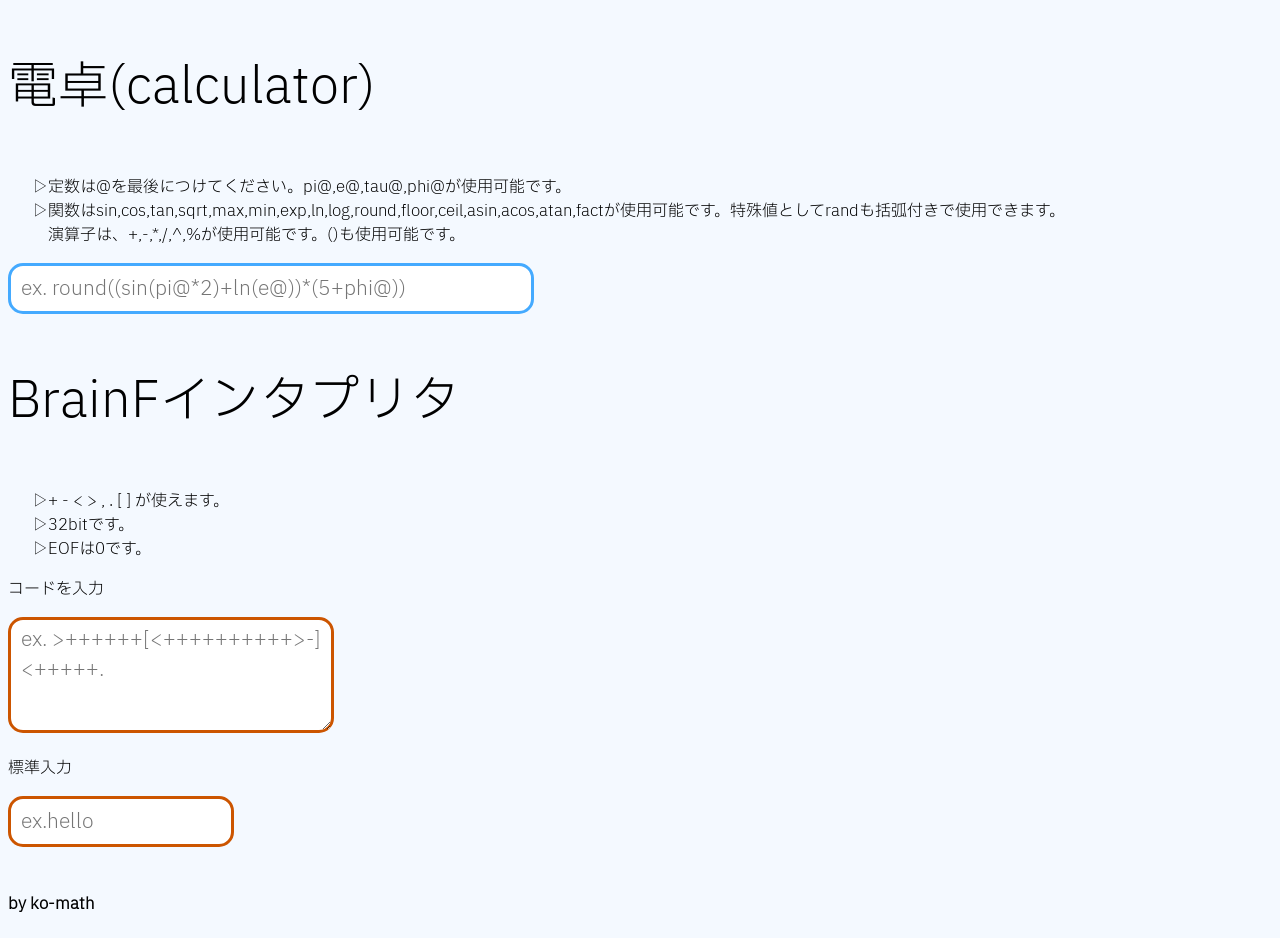
==== calc.html @ a7118719 "Add files via upload" ====
<!DOCTYPE html>
<html lang="ja">
    <head>
        <meta charset="utf-8">
        <link rel="stylesheet" href="./first.css">
    </head>
    <body>
        <p class ="p">電卓(calculator)</p>
        <ul>
            <li>定数は@を最後につけてください。pi@,e@,tau@,phi@が使用可能です。</li>
            <li>関数はsin,cos,tan,sqrt,max,min,exp,ln,log,round,floor,ceil,asin,acos,atan,factが使用可能です。特殊値としてrandも括弧付きで使用できます。<br>演算子は、+,-,*,/,^,%が使用可能です。()も使用可能です。</li>
        </ul>
        <div id="inputFormula">
            <input type="text" id="formula" placeholder="ex. round((sin(pi@*2)+ln(e@))*(5+phi@))">
        </div>
        
        <p class ="p">BrainFインタプリタ</p>
        <ul>
            <li>+ - < > , . [ ] が使えます。</li>
            <li>32bitです。</li>
            <li>EOFは0です。</li>
        </ul>
        <div id="inputBF">
            <p>コードを入力</p>
            <textarea id="bfcode" placeholder="ex. >++++++[<++++++++++>-]<+++++."></textarea>
            <br>
            <p>標準入力</p>
            <input type="text" id="inputStrBF" placeholder="ex.hello">
        </div>
        <br>
        <h4>by ko-math</h4>
        <script src="./ko_math.js"></script>
        <script src="./event.js"></script>
    </body>
</html>
---- first.css ----
@font-face {
    font-family: "IBM";
    src: url("./font1.ttf") format("truetype");
}
body{
    background-color:#f4f9ff;
}
body,input,textarea {
    font-family: "IBM";
}
.output{
    font-size:30px;
    font-weight:500;
}
#formula{
    font-size:20px;
    border-radius:15px;
    font-weight:500;
    width:500px;
    height:35px;
    padding:5px 10px;
    border:3px solid #44aaff;
    transition:0.2s;1
}
#inputStrBF{
    font-size:20px;
    border-radius:15px;
    font-weight:500;
    width:200px;
    height:35px;
    padding:5px 10px;
    border:3px solid #cc5500;
    transition:0.2s;1
}
#bfcode{
    font-size:20px;
    border-radius:15px;
    font-weight:500;
    width:300px;
    height:100px;
    padding:5px 10px;
    border:3px solid #cc5500;
    transition:0.2s;1
}

#formula:focus{
    outline:none;
    border-color:#33aaff;
    box-shadow:0 0 8px #33aaff;
}            
#bfcode:focus,#inputStrBF:focus{
    outline:none;
    border-color:#cc5500;
    box-shadow:0 0 8px #cc5500;
}

.p{
    font-size:50px;
}
li {
  list-style-type: "▷";
}
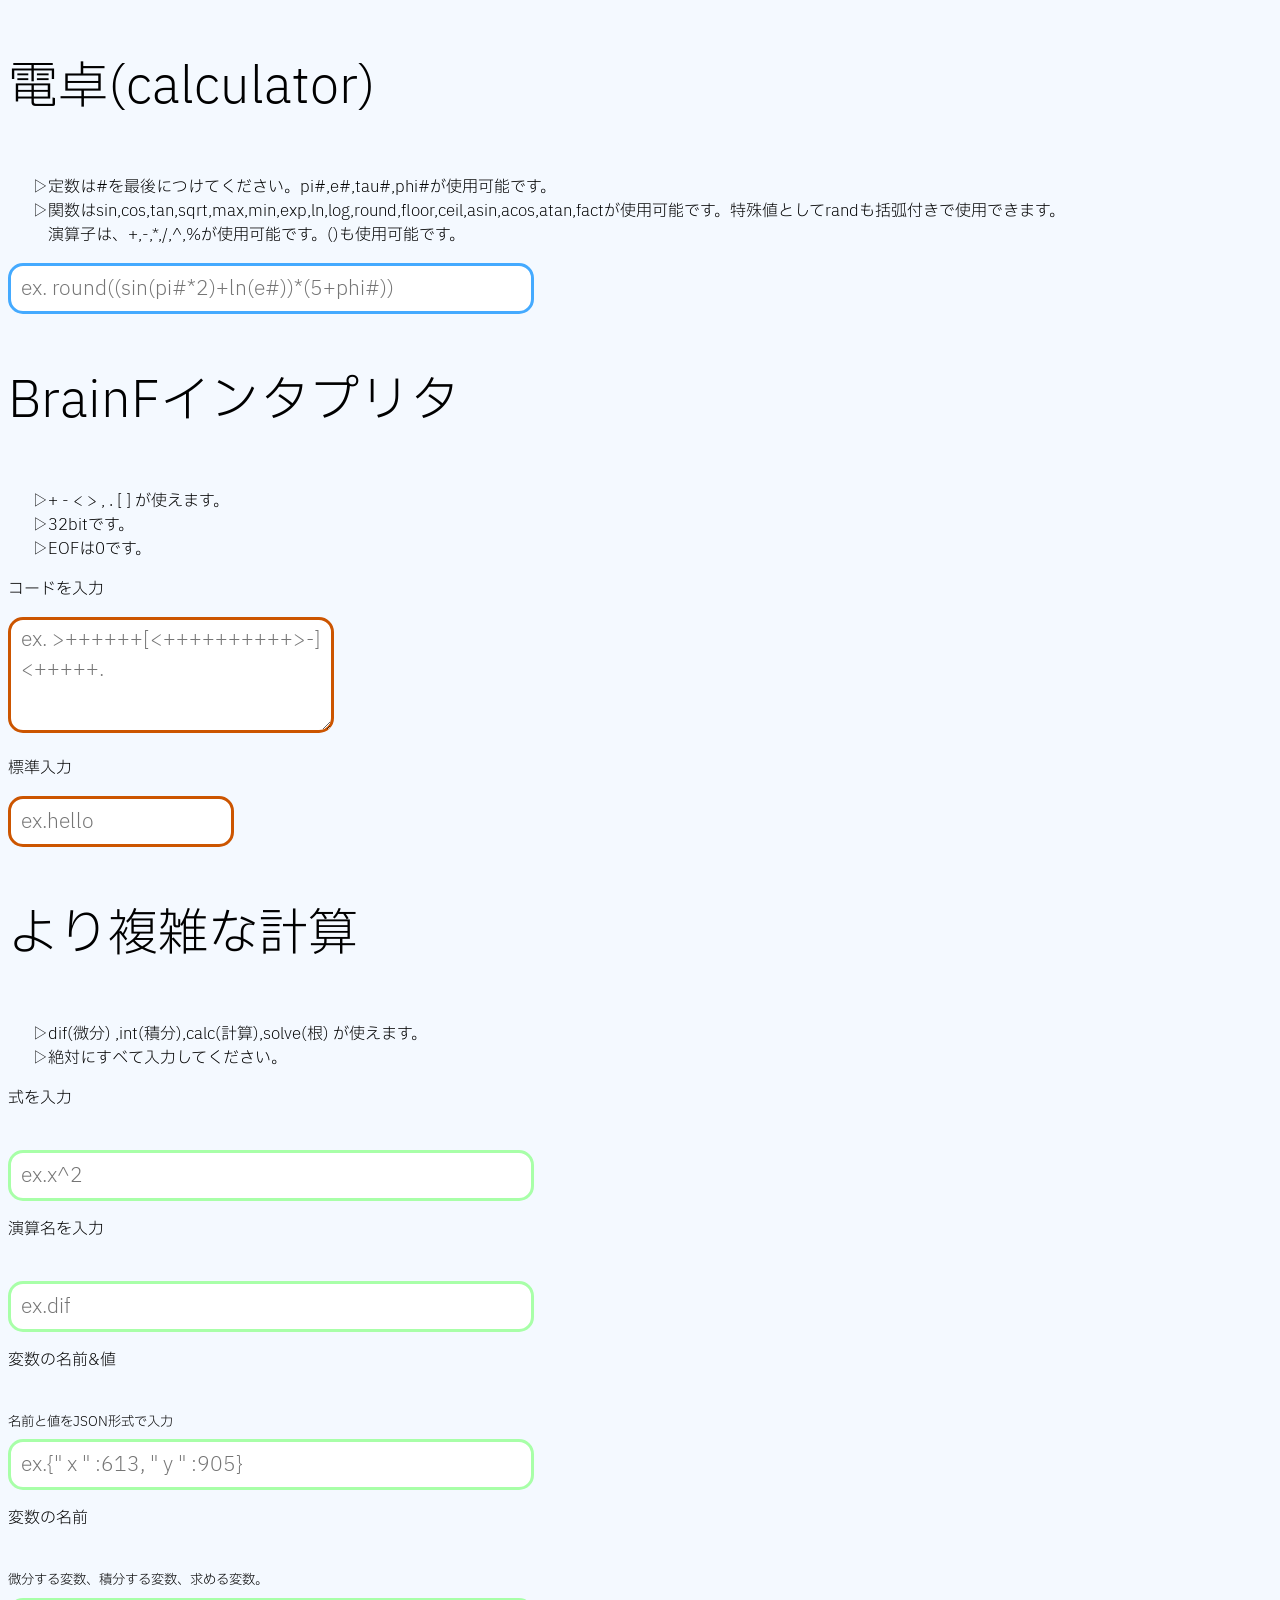
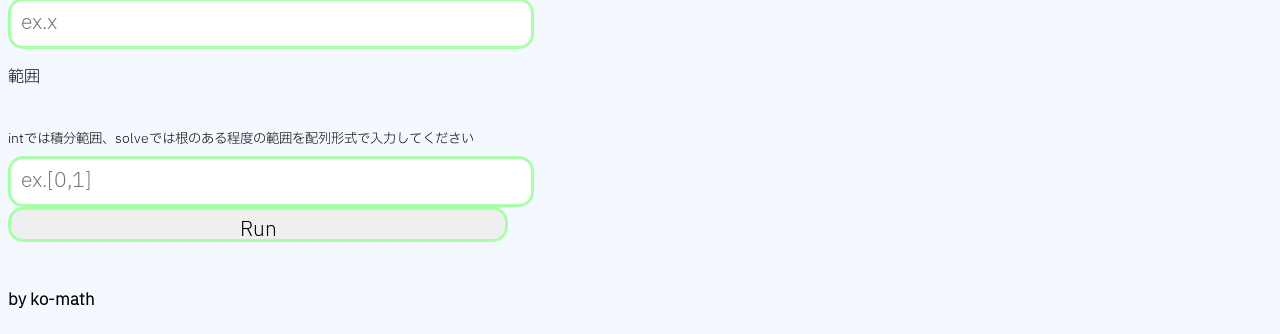
==== commit fb8d5018: "Update calc.html" ====
--- a/calc.html
+++ b/calc.html
@@ -3,15 +3,20 @@
     <head>
         <meta charset="utf-8">
         <link rel="stylesheet" href="./first.css">
+        <style>
+         body{
+          background-color : #f4f9ff;
+         }
+        </style>
     </head>
     <body>
         <p class ="p">電卓(calculator)</p>
         <ul>
-            <li>定数は@を最後につけてください。pi@,e@,tau@,phi@が使用可能です。</li>
+            <li>定数は#を最後につけてください。pi#,e#,tau#,phi#が使用可能です。</li>
             <li>関数はsin,cos,tan,sqrt,max,min,exp,ln,log,round,floor,ceil,asin,acos,atan,factが使用可能です。特殊値としてrandも括弧付きで使用できます。<br>演算子は、+,-,*,/,^,%が使用可能です。()も使用可能です。</li>
         </ul>
         <div id="inputFormula">
-            <input type="text" id="formula" placeholder="ex. round((sin(pi@*2)+ln(e@))*(5+phi@))">
+            <input type="text" id="formula" placeholder="ex. round((sin(pi#*2)+ln(e#))*(5+phi#))">
         </div>
         
         <p class ="p">BrainFインタプリタ</p>
@@ -27,9 +32,33 @@
             <p>標準入力</p>
             <input type="text" id="inputStrBF" placeholder="ex.hello">
         </div>
+        
+        <p class ="p">より複雑な計算</p>
+        <ul>
+            <li>dif(微分) ,int(積分),calc(計算),solve(根) が使えます。</li>
+            <li>絶対にすべて入力してください。</li>
+        </ul>
+        <div id="inputComplex">
+            <p>式を入力</p><br>
+            <input id="compFormula" placeholder="ex.x^2">
+            <br>            
+            <p>演算名を入力</p><br>
+            <input id="compOpe" placeholder="ex.dif">
+            <br>
+            <p>変数の名前&値</p><br><sup>名前と値をJSON形式で入力</sup><br>
+            <input taype="text" id="compVar" placeholder="ex.{&quot; x &quot; :613, &quot; y &quot; :905}">
+            <br>
+            <p>変数の名前</p><br><sup>微分する変数、積分する変数、求める変数。</sup><br>
+            <input type="text" id="compVarName" placeholder="ex.x">
+            <br>
+            <p>範囲</p><br><sup>intでは積分範囲、solveでは根のある程度の範囲を配列形式で入力してください</sup><br>
+            <input type="text" id="compRange" placeholder="ex.[0,1]">
+            <br>
+            <input type="button" value="Run" id="compRun">
+        </div>
         <br>
         <h4>by ko-math</h4>
         <script src="./ko_math.js"></script>
         <script src="./event.js"></script>
     </body>
-</html>+</html>
--- a/first.css
+++ b/first.css
@@ -12,6 +12,17 @@
     font-size:30px;
     font-weight:500;
 }
+input{
+    font-size:20px;
+    border-radius:15px;
+    font-weight:500;
+    width:500px;
+    height:35px;
+    padding:5px 10px;
+    border:3px solid #a8ffa8;
+    transition:0.2s;1
+}
+
 #formula{
     font-size:20px;
     border-radius:15px;
@@ -53,6 +64,12 @@
     border-color:#cc5500;
     box-shadow:0 0 8px #cc5500;
 }
+input:focus{
+    outline:none;
+    border-color:#a8ffa8;
+    box-shadow:0 0 8px #a8ffa8;/*ここ*/
+}
+
 
 .p{
     font-size:50px;
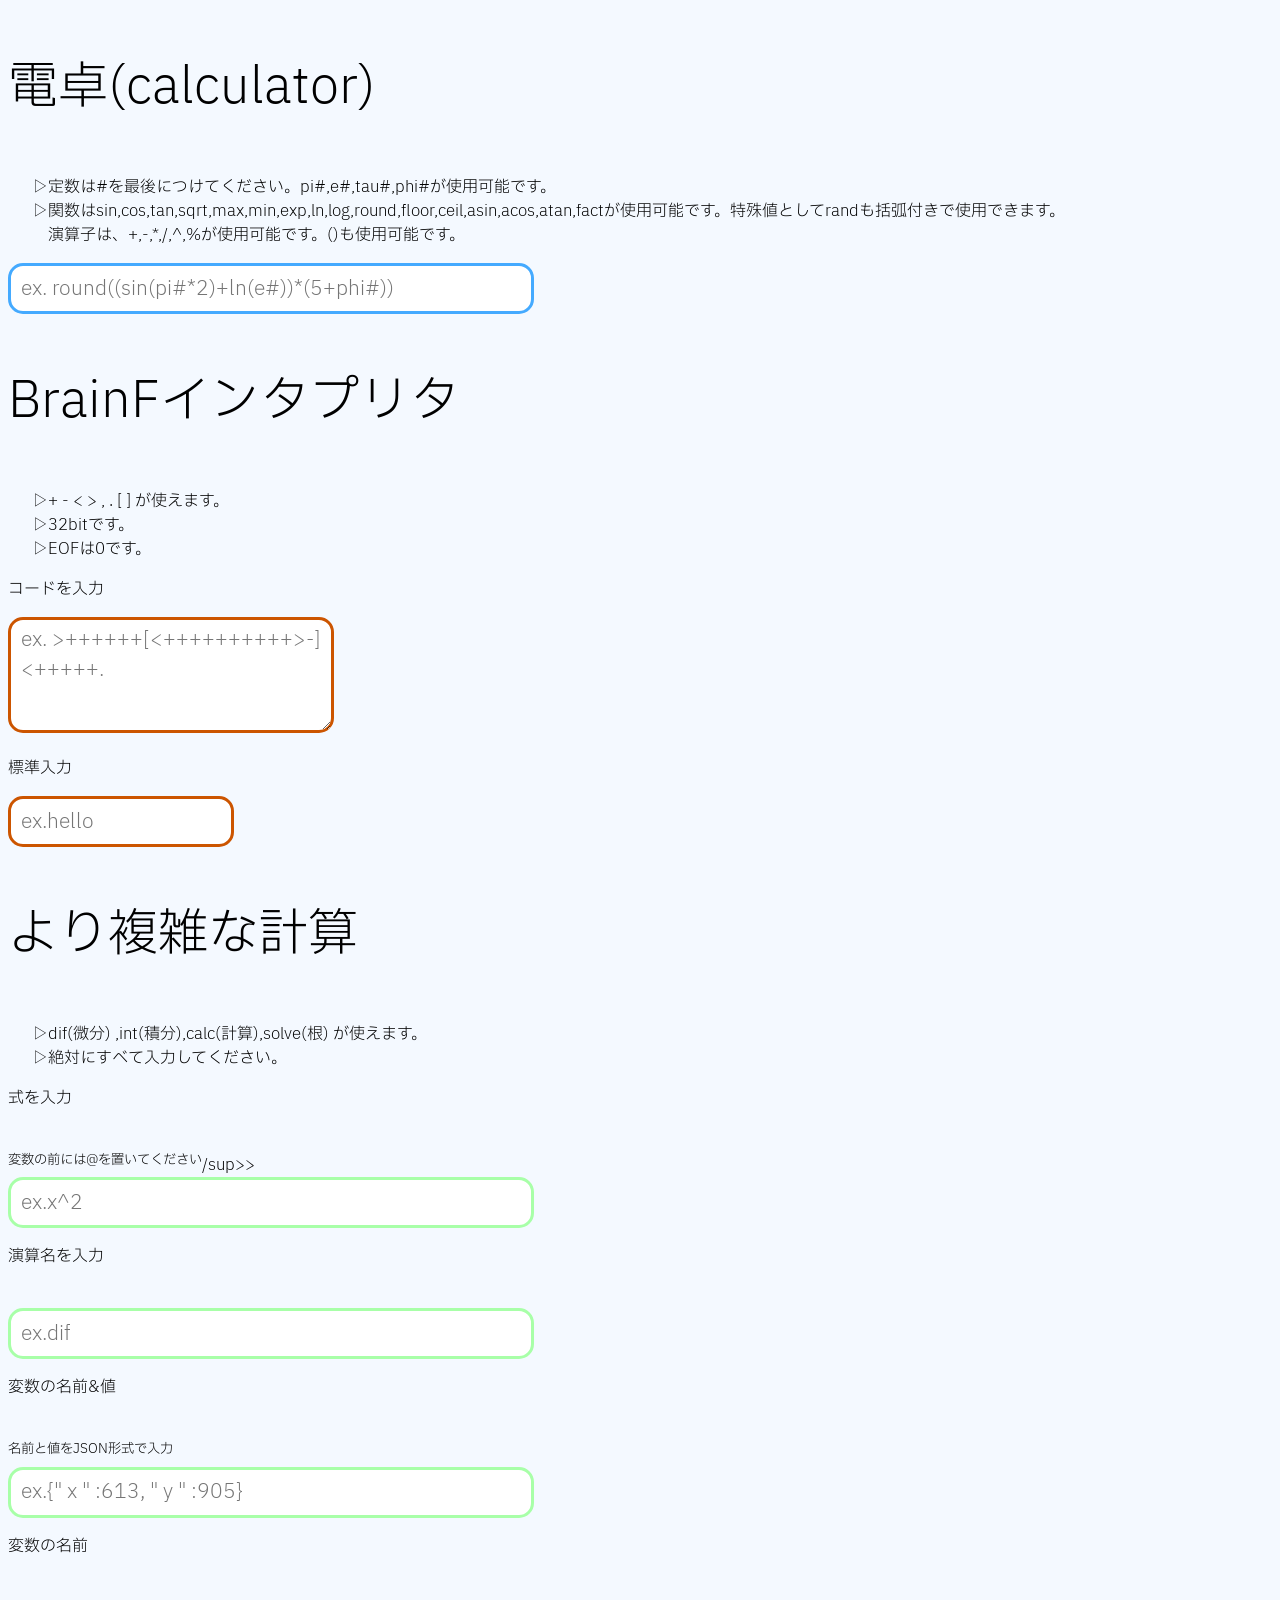
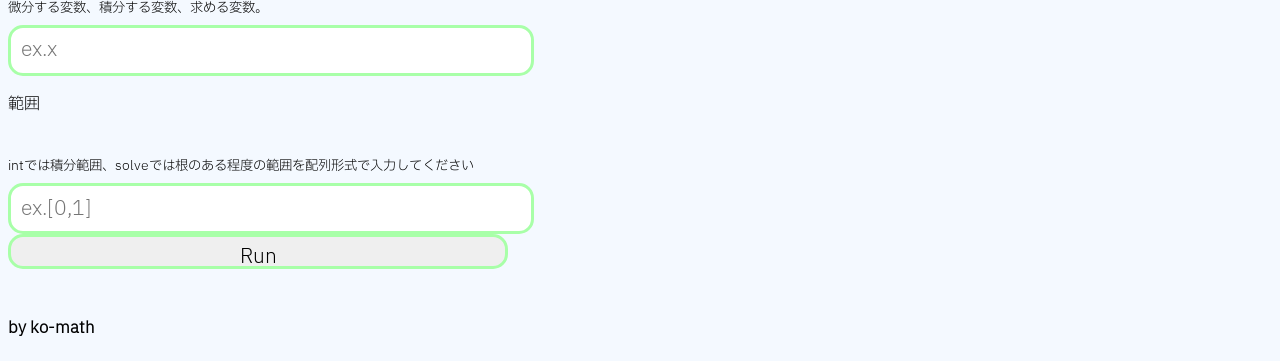
==== commit 8743001b: "Update calc.html" ====
--- a/calc.html
+++ b/calc.html
@@ -39,7 +39,7 @@
             <li>絶対にすべて入力してください。</li>
         </ul>
         <div id="inputComplex">
-            <p>式を入力</p><br>
+            <p>式を入力</p><br><sup>変数の前には@を置いてください</sup>/sup>><br>
             <input id="compFormula" placeholder="ex.x^2">
             <br>            
             <p>演算名を入力</p><br>
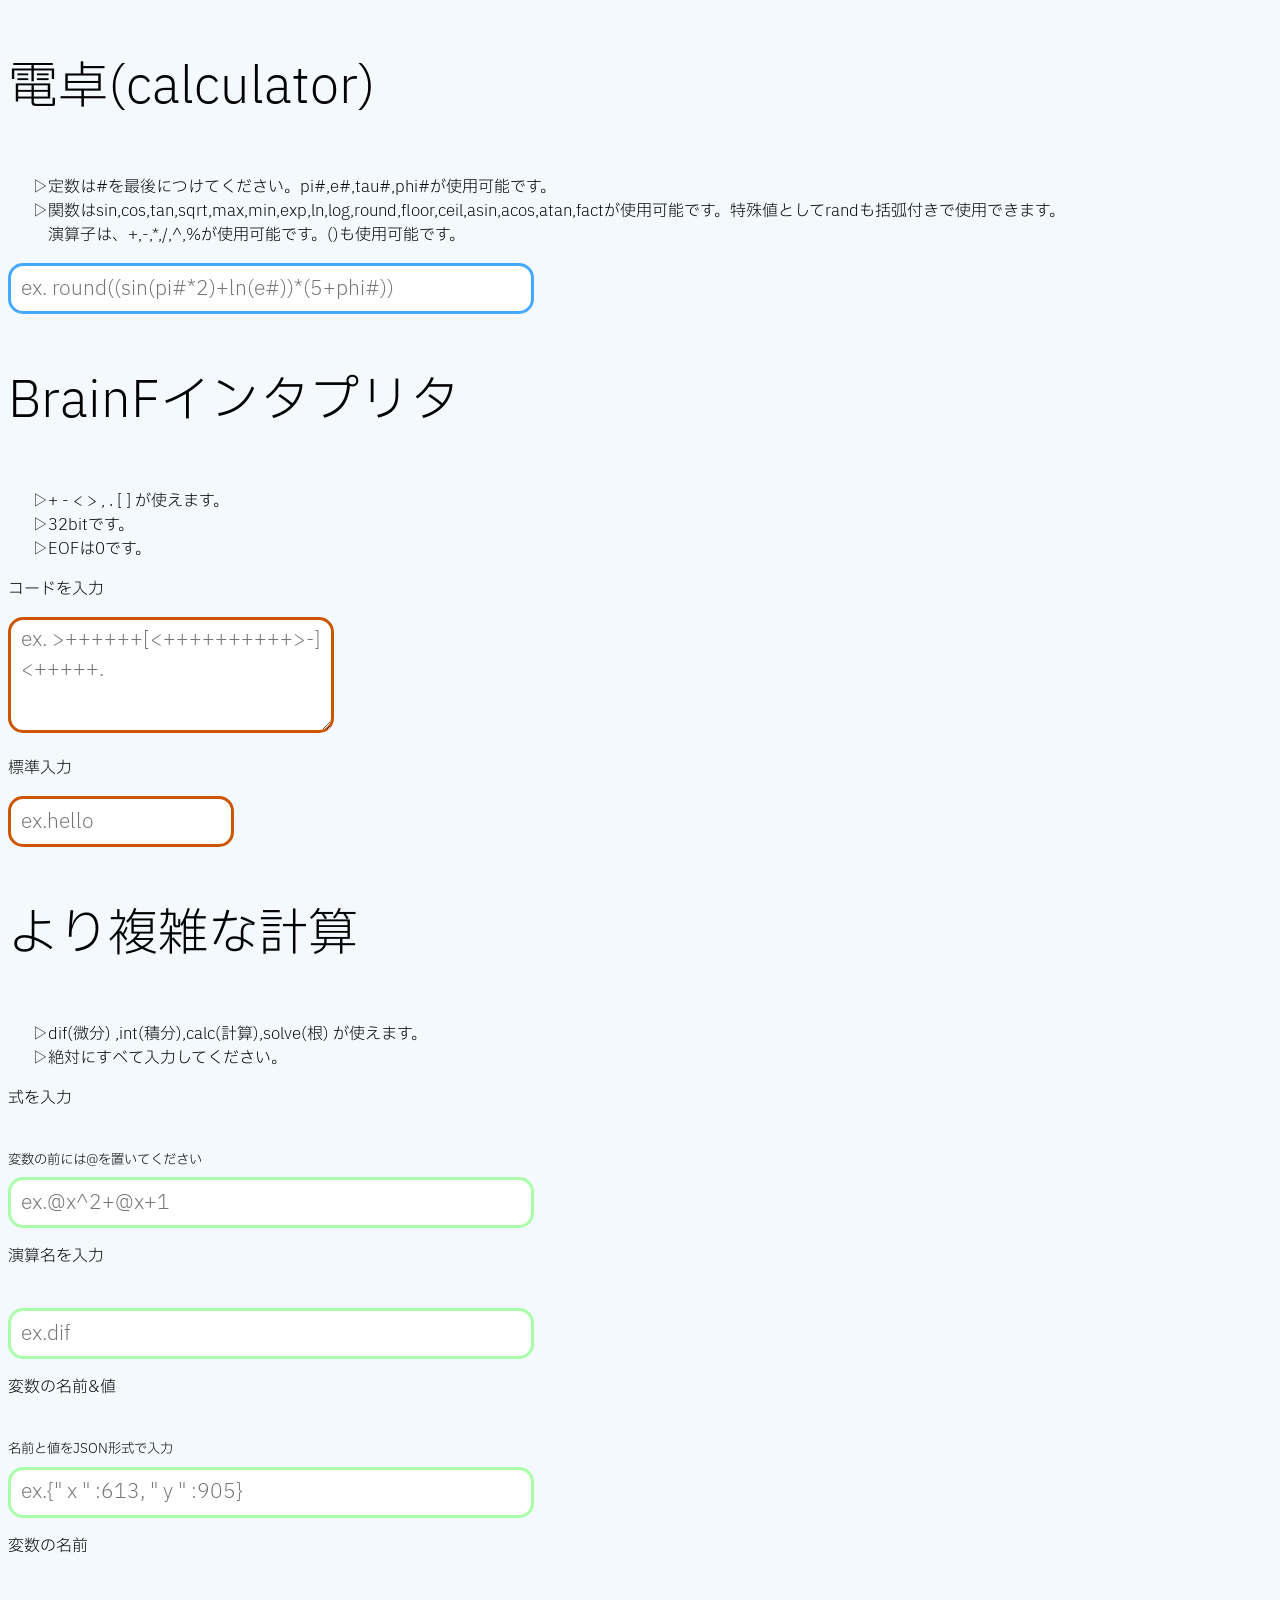
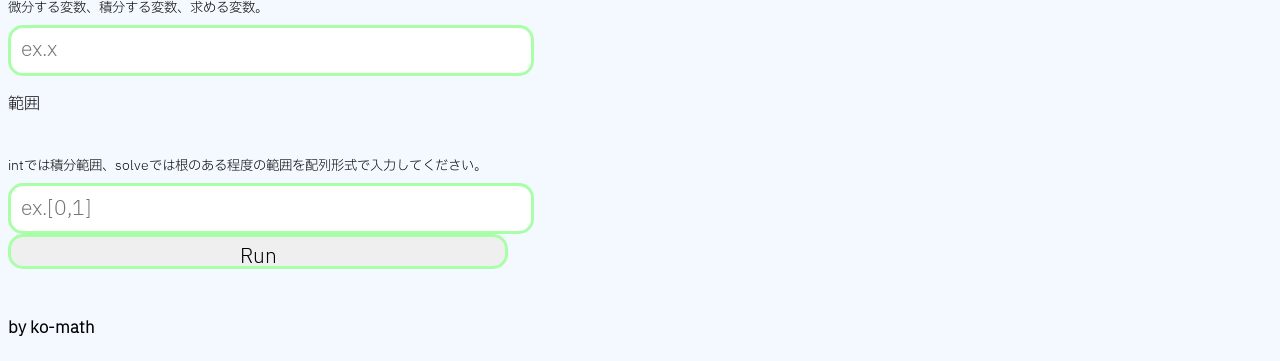
==== commit f5750ce5: "Update calc.html" ====
--- a/calc.html
+++ b/calc.html
@@ -39,8 +39,8 @@
             <li>絶対にすべて入力してください。</li>
         </ul>
         <div id="inputComplex">
-            <p>式を入力</p><br><sup>変数の前には@を置いてください</sup>/sup>><br>
-            <input id="compFormula" placeholder="ex.x^2">
+            <p>式を入力</p><br><sup>変数の前には@を置いてください</sup><br>
+            <input id="compFormula" placeholder="ex.@x^2+@x+1">
             <br>            
             <p>演算名を入力</p><br>
             <input id="compOpe" placeholder="ex.dif">
@@ -51,7 +51,7 @@
             <p>変数の名前</p><br><sup>微分する変数、積分する変数、求める変数。</sup><br>
             <input type="text" id="compVarName" placeholder="ex.x">
             <br>
-            <p>範囲</p><br><sup>intでは積分範囲、solveでは根のある程度の範囲を配列形式で入力してください</sup><br>
+            <p>範囲</p><br><sup>intでは積分範囲、solveでは根のある程度の範囲を配列形式で入力してください。</sup><br>
             <input type="text" id="compRange" placeholder="ex.[0,1]">
             <br>
             <input type="button" value="Run" id="compRun">
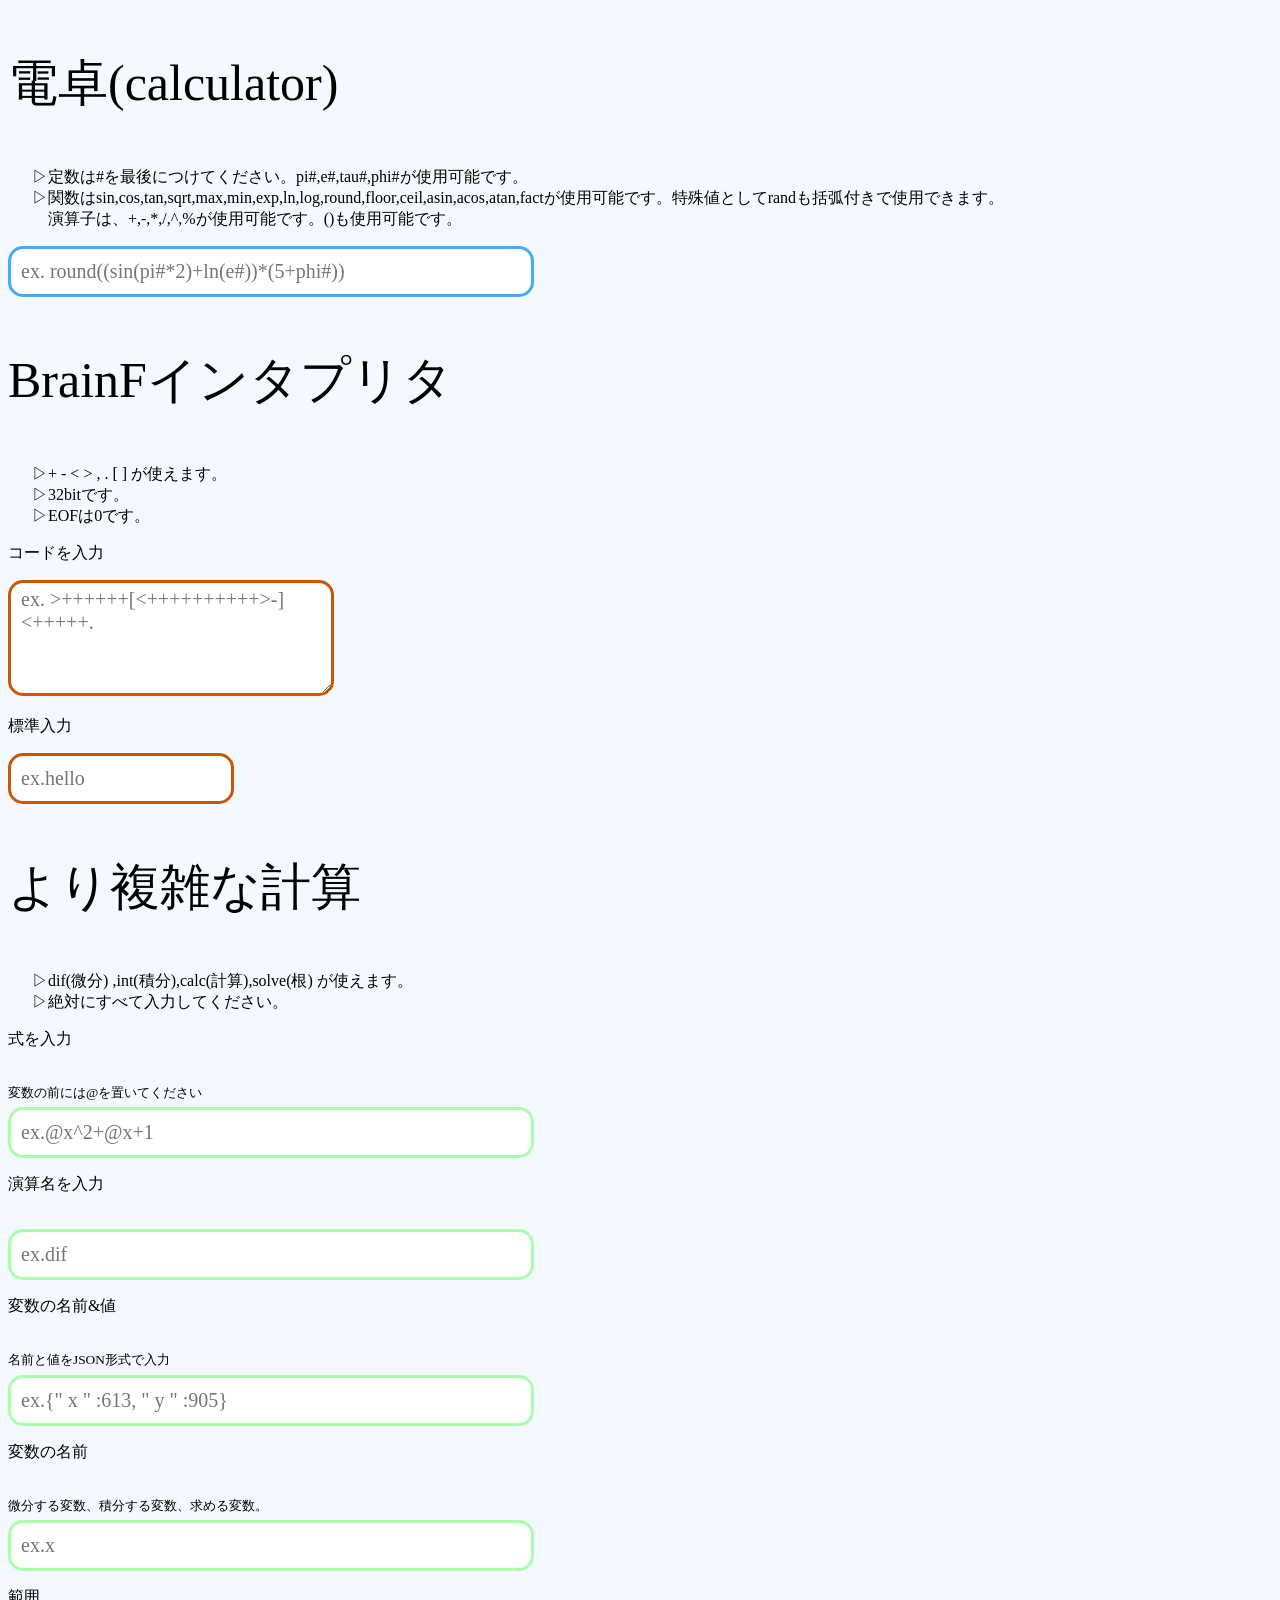
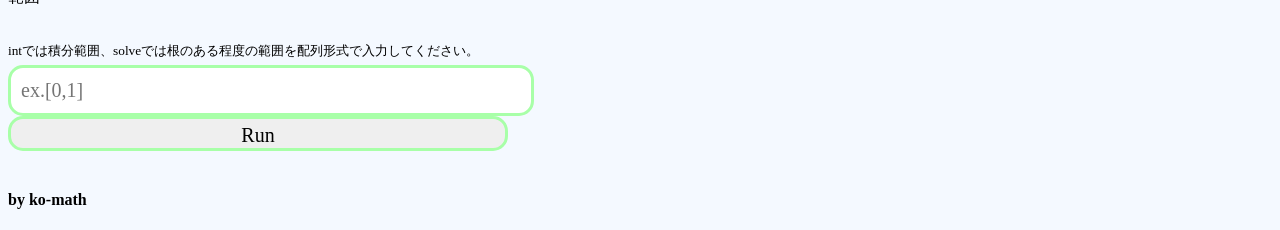
==== commit 55912532: "Update calc.html" ====
--- a/calc.html
+++ b/calc.html
@@ -2,7 +2,8 @@
 <html lang="ja">
     <head>
         <meta charset="utf-8">
-        <link rel="stylesheet" href="./first.css">
+        <meta name="viewport" content="width=device-width, initial-scale=1">
+        <link rel="stylesheet" href="css/index2.css">
         <style>
          body{
           background-color : #f4f9ff;
@@ -38,23 +39,23 @@
             <li>dif(微分) ,int(積分),calc(計算),solve(根) が使えます。</li>
             <li>絶対にすべて入力してください。</li>
         </ul>
-        <div id="inputComplex">
+        <div id="inputComp">
             <p>式を入力</p><br><sup>変数の前には@を置いてください</sup><br>
-            <input id="compFormula" placeholder="ex.@x^2+@x+1">
+            <input id="compFormula" class="inputComplex" placeholder="ex.@x^2+@x+1">
             <br>            
             <p>演算名を入力</p><br>
-            <input id="compOpe" placeholder="ex.dif">
+            <input id="compOpe" class="inputComplex" placeholder="ex.dif">
             <br>
             <p>変数の名前&値</p><br><sup>名前と値をJSON形式で入力</sup><br>
-            <input taype="text" id="compVar" placeholder="ex.{&quot; x &quot; :613, &quot; y &quot; :905}">
+            <input taype="text" id="compVar" class="inputComplex" placeholder="ex.{&quot; x &quot; :613, &quot; y &quot; :905}">
             <br>
             <p>変数の名前</p><br><sup>微分する変数、積分する変数、求める変数。</sup><br>
-            <input type="text" id="compVarName" placeholder="ex.x">
+            <input type="text" id="compVarName" class="inputComplex" placeholder="ex.x">
             <br>
             <p>範囲</p><br><sup>intでは積分範囲、solveでは根のある程度の範囲を配列形式で入力してください。</sup><br>
-            <input type="text" id="compRange" placeholder="ex.[0,1]">
+            <input type="text" id="compRange" class="inputComplex" placeholder="ex.[0,1]">
             <br>
-            <input type="button" value="Run" id="compRun">
+            <input type="button" class="inputComplex" value="Run" id="compRun">
         </div>
         <br>
         <h4>by ko-math</h4>
--- a/css/index2.css
+++ b/css/index2.css
@@ -0,0 +1,79 @@
+@font-face {
+    font-family: "IBM";
+    src: url("./font1.ttf") format("truetype");
+}
+body{
+    background-color:#f4f9ff;
+}
+body,input,textarea {
+    font-family: "IBM";
+}
+.output{
+    font-size:30px;
+    font-weight:500;
+}
+.inputComplex{
+    font-size:20px;
+    border-radius:15px;
+    font-weight:500;
+    width:500px;
+    height:35px;
+    padding:5px 10px;
+    border:3px solid #a8ffa8;
+    transition:0.2s;1
+}
+
+#formula{
+    font-size:20px;
+    border-radius:15px;
+    font-weight:500;
+    width:500px;
+    height:35px;
+    padding:5px 10px;
+    border:3px solid #44aaff;
+    transition:0.2s;1
+}
+#inputStrBF{
+    font-size:20px;
+    border-radius:15px;
+    font-weight:500;
+    width:200px;
+    height:35px;
+    padding:5px 10px;
+    border:3px solid #cc5500;
+    transition:0.2s;1
+}
+#bfcode{
+    font-size:20px;
+    border-radius:15px;
+    font-weight:500;
+    width:300px;
+    height:100px;
+    padding:5px 10px;
+    border:3px solid #cc5500;
+    transition:0.2s;1
+}
+
+#formula:focus{
+    outline:none;
+    border-color:#33aaff;
+    box-shadow:0 0 8px #33aaff;
+}            
+#bfcode:focus,#inputStrBF:focus{
+    outline:none;
+    border-color:#cc5500;
+    box-shadow:0 0 8px #cc5500;
+}
+input:focus{
+    outline:none;
+    border-color:#a8ffa8;
+    box-shadow:0 0 8px #a8ffa8;/*ここ*/
+}
+
+
+.p{
+    font-size:50px;
+}
+li {
+  list-style-type: "▷";
+}
